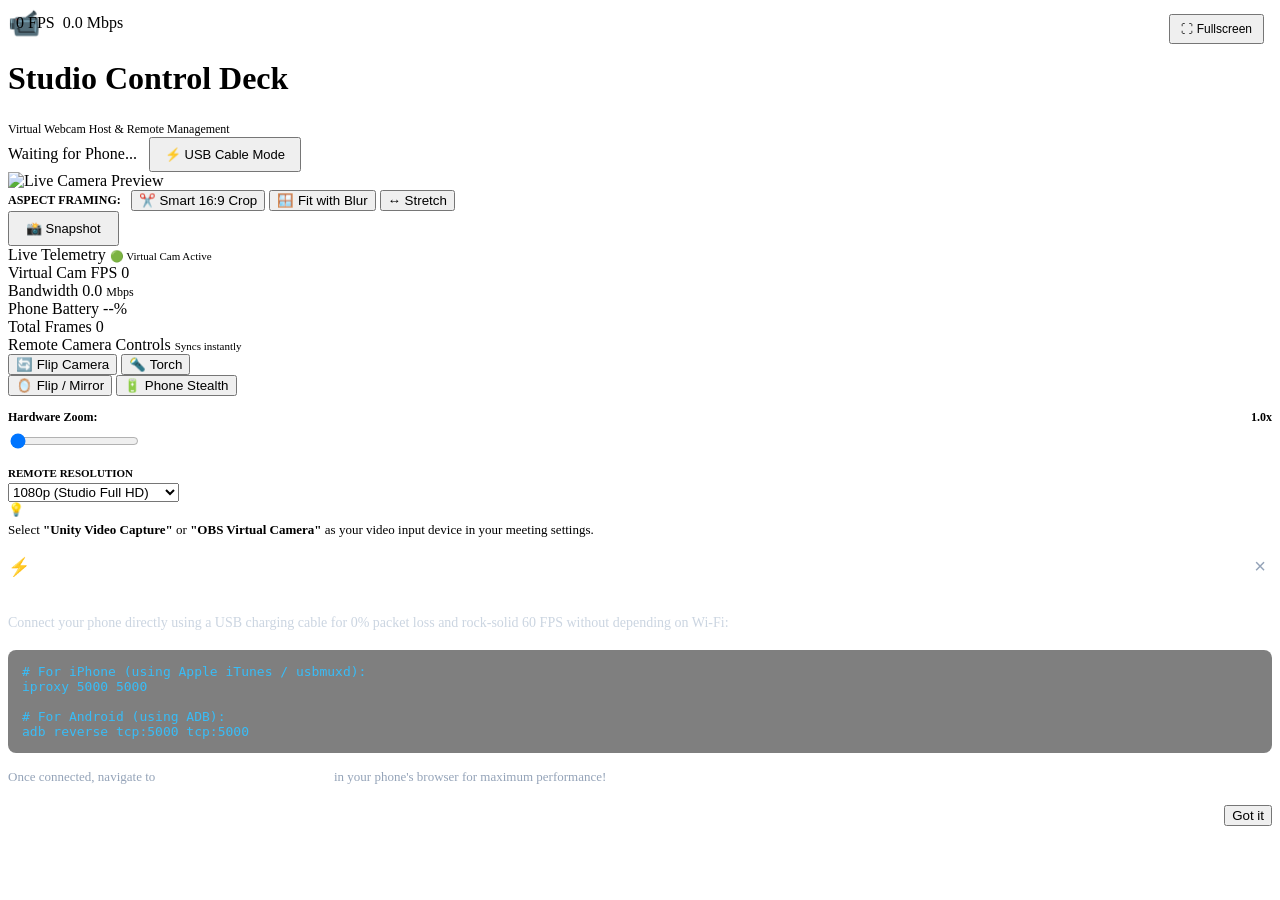
==== templates/dashboard.html @ d298473d "feat: v1.2.0 - Studio Dashboard, smart aspect-ratio framing, and mobile performance fixes" ====
<!DOCTYPE html>
<html lang="en">
<head>
    <meta charset="UTF-8">
    <meta name="viewport" content="width=device-width, initial-scale=1.0">
    <title>💻 iOS WebCam Bridge - Studio Dashboard</title>
    <link rel="stylesheet" href="{{ url_for('static', filename='css/style.css') }}">
    <link rel="preconnect" href="https://fonts.googleapis.com">
    <link rel="preconnect" href="https://fonts.gstatic.com" crossorigin>
    <link href="https://fonts.googleapis.com/css2?family=Inter:wght@400;500;600;700;800&display=swap" rel="stylesheet">
</head>
<body>
    <div class="dashboard-container">
        <!-- Dashboard Top Header -->
        <header class="dashboard-header">
            <div class="brand-title">
                <span style="font-size: 26px;">📹</span>
                <div>
                    <h1>Studio Control Deck</h1>
                    <span style="font-size: 12px; color: var(--text-muted);">Virtual Webcam Host & Remote Management</span>
                </div>
            </div>

            <div style="display: flex; align-items: center; gap: 12px;">
                <div id="conn-badge" class="status-badge disconnected">
                    <span class="status-dot"></span>
                    <span id="conn-text">Waiting for Phone...</span>
                </div>

                <button class="btn" onclick="openUsbGuide()" style="padding: 8px 14px; font-size: 13px;">
                    ⚡ USB Cable Mode
                </button>
            </div>
        </header>

        <!-- Main Workspace Grid -->
        <div class="dashboard-grid">
            <!-- Left Column: Live Studio Monitor -->
            <div class="studio-monitor">
                <div class="monitor-screen-wrapper" id="monitor-wrapper">
                    <!-- Live MJPEG Stream -->
                    <img id="dashboard-preview-img" src="/preview_feed" alt="Live Camera Preview" onerror="handlePreviewError()" onload="handlePreviewLoad()">
                    
                    <div id="monitor-placeholder" class="monitor-placeholder" style="display: none; position: absolute;">
                        <span style="font-size: 36px;">📱</span>
                        <span>Scan the QR code or open URL on your phone to start stream</span>
                    </div>

                    <!-- Watermark / Info Badge -->
                    <div style="position: absolute; top: 14px; left: 16px; display: flex; gap: 8px;">
                        <span class="hud-pill" id="monitor-fps-pill">0 FPS</span>
                        <span class="hud-pill" id="monitor-bw-pill">0.0 Mbps</span>
                    </div>

                    <div style="position: absolute; top: 14px; right: 16px;">
                        <button class="btn btn-stealth" onclick="toggleFullscreen()" style="padding: 6px 10px; font-size: 12px;">
                            ⛶ Fullscreen
                        </button>
                    </div>
                </div>

                <!-- Monitor Bottom Toolbar -->
                <div class="monitor-bar">
                    <!-- Smart Aspect-Ratio Framing Selector -->
                    <div style="display: flex; align-items: center; gap: 10px;">
                        <span style="font-size: 12px; font-weight: 600; color: var(--text-muted);">ASPECT FRAMING:</span>
                        <div class="framing-selector">
                            <button id="btn-framing-crop" class="framing-btn active" onclick="setFramingMode('crop')" title="Center-crop portrait/mobile frame to fill 16:9 webcam">
                                ✂️ Smart 16:9 Crop
                            </button>
                            <button id="btn-framing-fit" class="framing-btn" onclick="setFramingMode('fit')" title="Show entire mobile frame with broadcast ambient blur">
                                🪟 Fit with Blur
                            </button>
                            <button id="btn-framing-stretch" class="framing-btn" onclick="setFramingMode('stretch')" title="Direct stretch to virtual camera">
                                ↔ Stretch
                            </button>
                        </div>
                    </div>

                    <!-- Snapshot button -->
                    <button class="btn btn-primary" onclick="captureSnapshot()" style="padding: 8px 16px; font-size: 13px;">
                        📸 Snapshot
                    </button>
                </div>
            </div>

            <!-- Right Column: Control Deck & Telemetry -->
            <div class="control-deck">
                
                <!-- Live Telemetry Card -->
                <div class="glass-panel deck-section">
                    <div class="section-header">
                        <span>Live Telemetry</span>
                        <span id="host-vcam-status" style="color: var(--accent-green); font-size: 11px;">🟢 Virtual Cam Active</span>
                    </div>

                    <div class="stat-grid">
                        <div class="stat-card">
                            <span class="stat-label">Virtual Cam FPS</span>
                            <span class="stat-value" id="stat-fps">0</span>
                        </div>
                        <div class="stat-card">
                            <span class="stat-label">Bandwidth</span>
                            <span class="stat-value" id="stat-bandwidth">0.0 <small style="font-size: 12px;">Mbps</small></span>
                        </div>
                        <div class="stat-card">
                            <span class="stat-label">Phone Battery</span>
                            <span class="stat-value" id="stat-battery">--%</span>
                        </div>
                        <div class="stat-card">
                            <span class="stat-label">Total Frames</span>
                            <span class="stat-value" id="stat-frames">0</span>
                        </div>
                    </div>
                </div>

                <!-- Remote Camera Controls -->
                <div class="glass-panel deck-section">
                    <div class="section-header">
                        <span>Remote Camera Controls</span>
                        <span style="font-size: 11px; color: var(--accent-cyan);">Syncs instantly</span>
                    </div>

                    <!-- Switch Camera & Torch -->
                    <div class="deck-row">
                        <button class="btn" style="flex: 1;" onclick="sendRemoteCmd('switch_camera')">
                            🔄 Flip Camera
                        </button>
                        <button id="remote-torch-btn" class="btn btn-warning" style="flex: 1;" onclick="sendRemoteCmd('toggle_torch')">
                            🔦 Torch
                        </button>
                    </div>

                    <div class="deck-row">
                        <button id="remote-mirror-btn" class="btn" style="flex: 1;" onclick="sendRemoteCmd('toggle_mirror')">
                            🪞 Flip / Mirror
                        </button>
                        <button id="remote-stealth-btn" class="btn btn-stealth" style="flex: 1;" onclick="sendRemoteCmd('toggle_stealth')">
                            🔋 Phone Stealth
                        </button>
                    </div>

                    <!-- Remote Zoom Slider -->
                    <div style="margin-top: 14px;">
                        <div style="display: flex; justify-content: space-between; font-size: 12px; margin-bottom: 6px;">
                            <span style="color: var(--text-secondary); font-weight: 600;">Hardware Zoom:</span>
                            <strong id="remote-zoom-text" style="color: var(--accent-cyan);">1.0x</strong>
                        </div>
                        <input type="range" id="remote-zoom-slider" class="zoom-slider" min="1" max="5" step="0.1" value="1" oninput="onRemoteZoomChanged(this.value)">
                    </div>

                    <!-- Remote Resolution Change -->
                    <div style="margin-top: 14px;">
                        <label style="font-size: 11px; text-transform: uppercase; color: var(--text-muted); font-weight: 600; display: block; margin-bottom: 4px;">Remote Resolution</label>
                        <select id="remote-res-select" class="control-select" onchange="onRemoteResChanged(this.value)">
                            <option value="720">720p (Ultra Fast 60 FPS)</option>
                            <option value="1080" selected>1080p (Studio Full HD)</option>
                            <option value="2160">4K (Ultra HD)</option>
                            <option value="480">480p (Eco Data)</option>
                        </select>
                    </div>
                </div>

                <!-- Quick Help / Link -->
                <div class="glass-panel deck-section" style="font-size: 13px; color: var(--text-secondary);">
                    <div style="font-weight: 600; color: #fff; margin-bottom: 4px;">💡 Using in Zoom / Teams / Meet</div>
                    <div>Select <strong>"Unity Video Capture"</strong> or <strong>"OBS Virtual Camera"</strong> as your video input device in your meeting settings.</div>
                </div>

            </div>
        </div>
    </div>

    <!-- USB Cable Mode Guide Modal -->
    <div id="usb-modal" class="modal-backdrop" onclick="closeUsbGuide(event)">
        <div class="modal-card" onclick="event.stopPropagation()">
            <div style="display: flex; justify-content: space-between; align-items: center; margin-bottom: 16px;">
                <h3 style="font-size: 18px; font-weight: 700; color: #fff;">⚡ Zero-Lag USB Cable Mode</h3>
                <button onclick="closeUsbGuide()" style="background: none; border: none; color: #94a3b8; font-size: 20px; cursor: pointer;">&times;</button>
            </div>
            <p style="font-size: 14px; color: #cbd5e1; line-height: 1.6; margin-bottom: 16px;">
                Connect your phone directly using a USB charging cable for 0% packet loss and rock-solid 60 FPS without depending on Wi-Fi:
            </p>
            <div style="background: rgba(0,0,0,0.5); padding: 14px; border-radius: 8px; border: 1px solid var(--border-glass); font-family: monospace; font-size: 13px; color: #38bdf8; margin-bottom: 16px;">
                # For iPhone (using Apple iTunes / usbmuxd):<br>
                iproxy 5000 5000<br><br>
                # For Android (using ADB):<br>
                adb reverse tcp:5000 tcp:5000
            </div>
            <p style="font-size: 13px; color: #94a3b8;">
                Once connected, navigate to <code style="color: #fff;">https://localhost:5000</code> in your phone's browser for maximum performance!
            </p>
            <div style="text-align: right; margin-top: 20px;">
                <button class="btn btn-primary" onclick="closeUsbGuide()">Got it</button>
            </div>
        </div>
    </div>

    <script src="https://cdnjs.cloudflare.com/ajax/libs/socket.io/4.7.2/socket.io.min.js"></script>
    <script>
        const socket = io({
            transports: ['websocket'],
            upgrade: false
        });

        const connBadge = document.getElementById('conn-badge');
        const connText = document.getElementById('conn-text');
        const previewImg = document.getElementById('dashboard-preview-img');
        const placeholder = document.getElementById('monitor-placeholder');
        const statFps = document.getElementById('stat-fps');
        const statBandwidth = document.getElementById('stat-bandwidth');
        const statBattery = document.getElementById('stat-battery');
        const statFrames = document.getElementById('stat-frames');
        const monitorFpsPill = document.getElementById('monitor-fps-pill');
        const monitorBwPill = document.getElementById('monitor-bw-pill');
        const remoteZoomSlider = document.getElementById('remote-zoom-slider');
        const remoteZoomText = document.getElementById('remote-zoom-text');
        const remoteTorchBtn = document.getElementById('remote-torch-btn');
        const remoteStealthBtn = document.getElementById('remote-stealth-btn');
        const usbModal = document.getElementById('usb-modal');

        let isPhoneConnected = false;

        socket.on('connect', () => {
            console.log('Connected to host socket');
        });

        // Telemetry Stream from app.py
        socket.on('telemetry', (data) => {
            statFps.textContent = data.fps;
            monitorFpsPill.textContent = `${data.fps} FPS`;
            
            const bw = data.bandwidth.toFixed(1);
            statBandwidth.innerHTML = `${bw} <small style="font-size: 12px;">Mbps</small>`;
            monitorBwPill.textContent = `${bw} Mbps`;

            statFrames.textContent = data.frame_count;

            if (data.client_count > 0 && !isPhoneConnected) {
                isPhoneConnected = true;
                connBadge.className = 'status-badge';
                connText.textContent = 'Phone Connected (Live)';
                placeholder.style.display = 'none';
            } else if (data.client_count === 0 && isPhoneConnected) {
                isPhoneConnected = false;
                connBadge.className = 'status-badge disconnected';
                connText.textContent = 'Waiting for Phone...';
            }

            if (data.framing_mode) {
                updateFramingButtons(data.framing_mode);
            }
        });

        // Phone Camera State Updates
        socket.on('camera_state', (state) => {
            if (state.zoom !== undefined) {
                remoteZoomSlider.value = state.zoom;
                remoteZoomText.textContent = `${parseFloat(state.zoom).toFixed(1)}x`;
            }
            if (state.maxZoom !== undefined) {
                remoteZoomSlider.max = state.maxZoom;
            }
            if (state.torch !== undefined) {
                remoteTorchBtn.style.background = state.torch ? '#ea580c' : '';
                remoteTorchBtn.textContent = state.torch ? '🔦 Torch ON' : '🔦 Torch';
            }
            if (state.stealth !== undefined) {
                remoteStealthBtn.textContent = state.stealth ? '🔋 Stealth ON' : '🔋 Phone Stealth';
                remoteStealthBtn.style.borderColor = state.stealth ? 'var(--accent-green)' : '';
            }
            if (state.resolution !== undefined) {
                document.getElementById('remote-res-select').value = state.resolution;
            }
        });

        // Phone Battery Updates
        socket.on('battery_telemetry', (battery) => {
            statBattery.textContent = `${battery.level}%${battery.charging ? ' ⚡' : ''}`;
        });

        socket.on('framing_mode_changed', (data) => {
            updateFramingButtons(data.mode);
        });

        function sendRemoteCmd(action, value = null) {
            socket.emit('remote_command', { action: action, value: value });
        }

        function onRemoteZoomChanged(val) {
            remoteZoomText.textContent = `${parseFloat(val).toFixed(1)}x`;
            sendRemoteCmd('set_zoom', val);
        }

        function onRemoteResChanged(val) {
            sendRemoteCmd('set_resolution', val);
        }

        function setFramingMode(mode) {
            socket.emit('set_framing_mode', { mode: mode });
            updateFramingButtons(mode);
        }

        function updateFramingButtons(activeMode) {
            ['crop', 'fit', 'stretch'].forEach(m => {
                const btn = document.getElementById(`btn-framing-${m}`);
                if (btn) {
                    if (m === activeMode) btn.classList.add('active');
                    else btn.classList.remove('active');
                }
            });
        }

        function handlePreviewError() {
            placeholder.style.display = 'flex';
        }

        function handlePreviewLoad() {
            placeholder.style.display = 'none';
        }

        function captureSnapshot() {
            const canvas = document.createElement('canvas');
            canvas.width = previewImg.naturalWidth || 1920;
            canvas.height = previewImg.naturalHeight || 1080;
            const ctx = canvas.getContext('2d');
            ctx.drawImage(previewImg, 0, 0, canvas.width, canvas.height);
            
            const link = document.createElement('a');
            link.download = `webcam_snapshot_${Date.now()}.png`;
            link.href = canvas.toDataURL('image/png');
            link.click();
        }

        function toggleFullscreen() {
            const wrapper = document.getElementById('monitor-wrapper');
            if (!document.fullscreenElement) {
                wrapper.requestFullscreen().catch(err => alert(err.message));
            } else {
                document.exitFullscreen();
            }
        }

        function openUsbGuide() {
            usbModal.classList.add('active');
        }

        function closeUsbGuide(e) {
            usbModal.classList.remove('active');
        }
    </script>
</body>
</html>
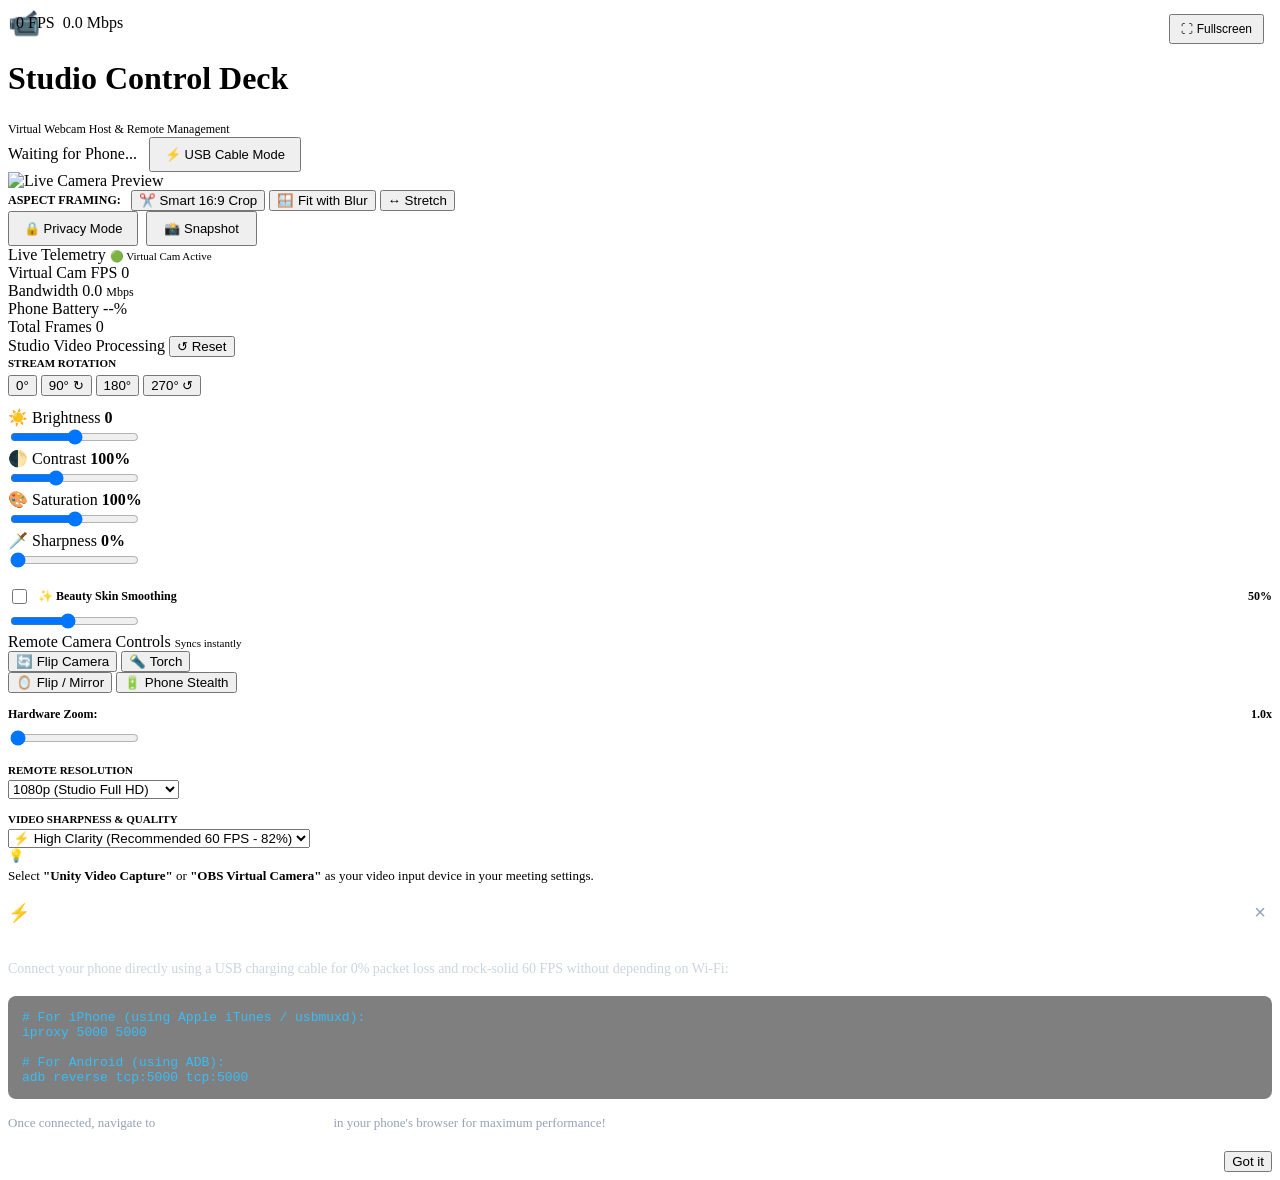
==== commit c31c7f56: "feat: v1.3.0 - Studio Video Processing Suite, stream rotation, image tuning, and privacy standby" ====
--- a/templates/dashboard.html
+++ b/templates/dashboard.html
@@ -52,6 +52,12 @@
                         <span class="hud-pill" id="monitor-bw-pill">0.0 Mbps</span>
                     </div>
 
+                    <!-- Privacy Mode Monitor Banner -->
+                    <div id="privacy-monitor-banner" class="privacy-badge-banner" style="display: none;">
+                        <span class="privacy-dot"></span>
+                        <span>🔒 PRIVACY SHADE ACTIVE (CAMERA MUTED)</span>
+                    </div>
+
                     <div style="position: absolute; top: 14px; right: 16px;">
                         <button class="btn btn-stealth" onclick="toggleFullscreen()" style="padding: 6px 10px; font-size: 12px;">
                             ⛶ Fullscreen
@@ -77,10 +83,15 @@
                         </div>
                     </div>
 
-                    <!-- Snapshot button -->
-                    <button class="btn btn-primary" onclick="captureSnapshot()" style="padding: 8px 16px; font-size: 13px;">
-                        📸 Snapshot
-                    </button>
+                    <!-- Privacy & Snapshot buttons -->
+                    <div style="display: flex; align-items: center; gap: 8px;">
+                        <button id="btn-privacy-toggle" class="btn btn-warning" onclick="togglePrivacyMode()" style="padding: 8px 14px; font-size: 13px;" title="Mute camera and stream broadcast 'Be Right Back' card to Zoom/Teams">
+                            🔒 Privacy Mode
+                        </button>
+                        <button class="btn btn-primary" onclick="captureSnapshot()" style="padding: 8px 16px; font-size: 13px;">
+                            📸 Snapshot
+                        </button>
+                    </div>
                 </div>
             </div>
 
@@ -114,6 +125,62 @@
                     </div>
                 </div>
 
+                <!-- Studio Video Processing & Effects -->
+                <div class="glass-panel deck-section">
+                    <div class="section-header">
+                        <span>Studio Video Processing</span>
+                        <button class="btn-reset-adjust" onclick="resetImageAdjustments()" title="Reset adjustments to neutral defaults">
+                            ↺ Reset
+                        </button>
+                    </div>
+
+                    <!-- Stream Orientation Rotation -->
+                    <div style="margin-bottom: 12px;">
+                        <label style="font-size: 11px; text-transform: uppercase; color: var(--text-muted); font-weight: 600; display: block; margin-bottom: 6px;">Stream Rotation</label>
+                        <div class="rotation-selector">
+                            <button id="btn-rot-0" class="rotation-btn active" onclick="setRotation(0)">0°</button>
+                            <button id="btn-rot-90" class="rotation-btn" onclick="setRotation(90)">90° ↻</button>
+                            <button id="btn-rot-180" class="rotation-btn" onclick="setRotation(180)">180°</button>
+                            <button id="btn-rot-270" class="rotation-btn" onclick="setRotation(270)">270° ↺</button>
+                        </div>
+                    </div>
+
+                    <!-- Image Tuning Sliders -->
+                    <div class="slider-row">
+                        <span>☀️ Brightness</span>
+                        <strong id="val-brightness">0</strong>
+                    </div>
+                    <input type="range" id="slider-brightness" class="studio-slider" min="-80" max="80" step="1" value="0" oninput="onImageAdjustInput('brightness', this.value)">
+
+                    <div class="slider-row">
+                        <span>🌓 Contrast</span>
+                        <strong id="val-contrast">100%</strong>
+                    </div>
+                    <input type="range" id="slider-contrast" class="studio-slider" min="0.5" max="2.0" step="0.05" value="1.0" oninput="onImageAdjustInput('contrast', this.value)">
+
+                    <div class="slider-row">
+                        <span>🎨 Saturation</span>
+                        <strong id="val-saturation">100%</strong>
+                    </div>
+                    <input type="range" id="slider-saturation" class="studio-slider" min="0.0" max="2.0" step="0.05" value="1.0" oninput="onImageAdjustInput('saturation', this.value)">
+
+                    <div class="slider-row">
+                        <span>🗡️ Sharpness</span>
+                        <strong id="val-sharpness">0%</strong>
+                    </div>
+                    <input type="range" id="slider-sharpness" class="studio-slider" min="0" max="100" step="5" value="0" oninput="onImageAdjustInput('sharpness', this.value)">
+
+                    <!-- Beauty / Skin Smoothing -->
+                    <div style="display: flex; justify-content: space-between; align-items: center; margin-top: 14px;">
+                        <label style="display: flex; align-items: center; gap: 8px; cursor: pointer; font-size: 12px; font-weight: 600; color: var(--text-primary);">
+                            <input type="checkbox" id="check-beauty" onchange="toggleBeautyFilter(this.checked)" style="accent-color: var(--accent-purple); width: 15px; height: 15px; cursor: pointer;">
+                            <span>✨ Beauty Skin Smoothing</span>
+                        </label>
+                        <strong id="val-beauty" style="color: var(--accent-purple); font-size: 12px;">50%</strong>
+                    </div>
+                    <input type="range" id="slider-beauty" class="studio-slider" min="0.1" max="1.0" step="0.05" value="0.5" oninput="onBeautyStrengthInput(this.value)" style="margin-top: 6px;">
+                </div>
+
                 <!-- Remote Camera Controls -->
                 <div class="glass-panel deck-section">
                     <div class="section-header">
@@ -153,10 +220,20 @@
                     <div style="margin-top: 14px;">
                         <label style="font-size: 11px; text-transform: uppercase; color: var(--text-muted); font-weight: 600; display: block; margin-bottom: 4px;">Remote Resolution</label>
                         <select id="remote-res-select" class="control-select" onchange="onRemoteResChanged(this.value)">
+                            <option value="1080" selected>1080p (Studio Full HD)</option>
                             <option value="720">720p (Ultra Fast 60 FPS)</option>
-                            <option value="1080" selected>1080p (Studio Full HD)</option>
                             <option value="2160">4K (Ultra HD)</option>
                             <option value="480">480p (Eco Data)</option>
+                        </select>
+                    </div>
+
+                    <!-- Remote Stream Quality Change -->
+                    <div style="margin-top: 14px;">
+                        <label style="font-size: 11px; text-transform: uppercase; color: var(--text-muted); font-weight: 600; display: block; margin-bottom: 4px;">Video Sharpness & Quality</label>
+                        <select id="remote-quality-select" class="control-select" onchange="onRemoteQualityChanged(this.value)">
+                            <option value="0.88">💎 Studio Crystal (Maximum Quality - 88%)</option>
+                            <option value="0.82" selected>⚡ High Clarity (Recommended 60 FPS - 82%)</option>
+                            <option value="0.65">📶 Eco Performance (Low Bandwidth - 65%)</option>
                         </select>
                     </div>
                 </div>
@@ -219,10 +296,37 @@
         const remoteStealthBtn = document.getElementById('remote-stealth-btn');
         const usbModal = document.getElementById('usb-modal');
 
+        // Studio Video Processing Elements
+        const privacyBanner = document.getElementById('privacy-monitor-banner');
+        const privacyToggleBtn = document.getElementById('btn-privacy-toggle');
+        const sliderBrightness = document.getElementById('slider-brightness');
+        const sliderContrast = document.getElementById('slider-contrast');
+        const sliderSaturation = document.getElementById('slider-saturation');
+        const sliderSharpness = document.getElementById('slider-sharpness');
+        const valBrightness = document.getElementById('val-brightness');
+        const valContrast = document.getElementById('val-contrast');
+        const valSaturation = document.getElementById('val-saturation');
+        const valSharpness = document.getElementById('val-sharpness');
+        const checkBeauty = document.getElementById('check-beauty');
+        const sliderBeauty = document.getElementById('slider-beauty');
+        const valBeauty = document.getElementById('val-beauty');
+
         let isPhoneConnected = false;
+        let isPrivacyMode = false;
+        let currentRotation = 0;
+        let adjustDebounceTimer = null;
 
         socket.on('connect', () => {
             console.log('Connected to host socket');
+        });
+
+        // Initial Studio State Sync
+        socket.on('studio_state', (state) => {
+            if (state.framing_mode) updateFramingButtons(state.framing_mode);
+            if (state.rotation !== undefined) updateRotationUI(state.rotation);
+            if (state.image_adjustments) updateImageAdjustmentsUI(state.image_adjustments);
+            if (state.beauty_filter) updateBeautyUI(state.beauty_filter);
+            if (state.privacy_mode !== undefined) updatePrivacyUI(state.privacy_mode);
         });
 
         // Telemetry Stream from app.py
@@ -247,9 +351,9 @@
                 connText.textContent = 'Waiting for Phone...';
             }
 
-            if (data.framing_mode) {
-                updateFramingButtons(data.framing_mode);
-            }
+            if (data.framing_mode) updateFramingButtons(data.framing_mode);
+            if (data.rotation !== undefined && data.rotation !== currentRotation) updateRotationUI(data.rotation);
+            if (data.privacy_mode !== undefined && data.privacy_mode !== isPrivacyMode) updatePrivacyUI(data.privacy_mode);
         });
 
         // Phone Camera State Updates
@@ -272,6 +376,10 @@
             if (state.resolution !== undefined) {
                 document.getElementById('remote-res-select').value = state.resolution;
             }
+            if (state.quality !== undefined) {
+                const qSelect = document.getElementById('remote-quality-select');
+                if (qSelect) qSelect.value = state.quality;
+            }
         });
 
         // Phone Battery Updates
@@ -283,6 +391,22 @@
             updateFramingButtons(data.mode);
         });
 
+        socket.on('rotation_changed', (data) => {
+            updateRotationUI(data.angle);
+        });
+
+        socket.on('image_adjustments_changed', (data) => {
+            updateImageAdjustmentsUI(data);
+        });
+
+        socket.on('beauty_filter_changed', (data) => {
+            updateBeautyUI(data);
+        });
+
+        socket.on('privacy_mode_changed', (data) => {
+            updatePrivacyUI(data.enabled);
+        });
+
         function sendRemoteCmd(action, value = null) {
             socket.emit('remote_command', { action: action, value: value });
         }
@@ -294,6 +418,10 @@
 
         function onRemoteResChanged(val) {
             sendRemoteCmd('set_resolution', val);
+        }
+
+        function onRemoteQualityChanged(val) {
+            sendRemoteCmd('set_quality', parseFloat(val));
         }
 
         function setFramingMode(mode) {
@@ -309,6 +437,119 @@
                     else btn.classList.remove('active');
                 }
             });
+        }
+
+        // Stream Rotation Controls
+        function setRotation(angle) {
+            currentRotation = angle;
+            socket.emit('set_rotation', { angle: angle });
+            updateRotationUI(angle);
+        }
+
+        function updateRotationUI(angle) {
+            currentRotation = angle;
+            [0, 90, 180, 270].forEach(deg => {
+                const btn = document.getElementById(`btn-rot-${deg}`);
+                if (btn) {
+                    if (deg === angle) btn.classList.add('active');
+                    else btn.classList.remove('active');
+                }
+            });
+        }
+
+        // Image Adjustments Controls
+        function onImageAdjustInput(type, val) {
+            if (type === 'brightness') valBrightness.textContent = val > 0 ? `+${val}` : val;
+            else if (type === 'contrast') valContrast.textContent = `${Math.round(parseFloat(val) * 100)}%`;
+            else if (type === 'saturation') valSaturation.textContent = `${Math.round(parseFloat(val) * 100)}%`;
+            else if (type === 'sharpness') valSharpness.textContent = `${val}%`;
+
+            clearTimeout(adjustDebounceTimer);
+            adjustDebounceTimer = setTimeout(() => {
+                socket.emit('set_image_adjustments', {
+                    brightness: parseInt(sliderBrightness.value),
+                    contrast: parseFloat(sliderContrast.value),
+                    saturation: parseFloat(sliderSaturation.value),
+                    sharpness: parseInt(sliderSharpness.value)
+                });
+            }, 30);
+        }
+
+        function resetImageAdjustments() {
+            sliderBrightness.value = 0;
+            sliderContrast.value = 1.0;
+            sliderSaturation.value = 1.0;
+            sliderSharpness.value = 0;
+            valBrightness.textContent = '0';
+            valContrast.textContent = '100%';
+            valSaturation.textContent = '100%';
+            valSharpness.textContent = '0%';
+            socket.emit('reset_image_adjustments');
+        }
+
+        function updateImageAdjustmentsUI(adj) {
+            if (adj.brightness !== undefined) {
+                sliderBrightness.value = adj.brightness;
+                valBrightness.textContent = adj.brightness > 0 ? `+${adj.brightness}` : adj.brightness;
+            }
+            if (adj.contrast !== undefined) {
+                sliderContrast.value = adj.contrast;
+                valContrast.textContent = `${Math.round(parseFloat(adj.contrast) * 100)}%`;
+            }
+            if (adj.saturation !== undefined) {
+                sliderSaturation.value = adj.saturation;
+                valSaturation.textContent = `${Math.round(parseFloat(adj.saturation) * 100)}%`;
+            }
+            if (adj.sharpness !== undefined) {
+                sliderSharpness.value = adj.sharpness;
+                valSharpness.textContent = `${adj.sharpness}%`;
+            }
+        }
+
+        // Beauty Filter Controls
+        function toggleBeautyFilter(enabled) {
+            socket.emit('set_beauty_filter', {
+                enabled: enabled,
+                strength: parseFloat(sliderBeauty.value)
+            });
+        }
+
+        function onBeautyStrengthInput(val) {
+            valBeauty.textContent = `${Math.round(parseFloat(val) * 100)}%`;
+            if (checkBeauty.checked) {
+                socket.emit('set_beauty_filter', {
+                    enabled: true,
+                    strength: parseFloat(val)
+                });
+            }
+        }
+
+        function updateBeautyUI(beauty) {
+            if (beauty.enabled !== undefined) checkBeauty.checked = beauty.enabled;
+            if (beauty.strength !== undefined) {
+                sliderBeauty.value = beauty.strength;
+                valBeauty.textContent = `${Math.round(parseFloat(beauty.strength) * 100)}%`;
+            }
+        }
+
+        // Privacy Mode Controls
+        function togglePrivacyMode() {
+            isPrivacyMode = !isPrivacyMode;
+            socket.emit('set_privacy_mode', { enabled: isPrivacyMode });
+            updatePrivacyUI(isPrivacyMode);
+        }
+
+        function updatePrivacyUI(enabled) {
+            isPrivacyMode = enabled;
+            if (enabled) {
+                privacyBanner.style.display = 'inline-flex';
+                privacyToggleBtn.textContent = '🔓 Resume Feed';
+                privacyToggleBtn.classList.add('btn-privacy-active');
+            } else {
+                privacyBanner.style.display = 'none';
+                privacyToggleBtn.textContent = '🔒 Privacy Mode';
+                privacyToggleBtn.classList.remove('btn-privacy-active');
+            }
         }
 
         function handlePreviewError() {
